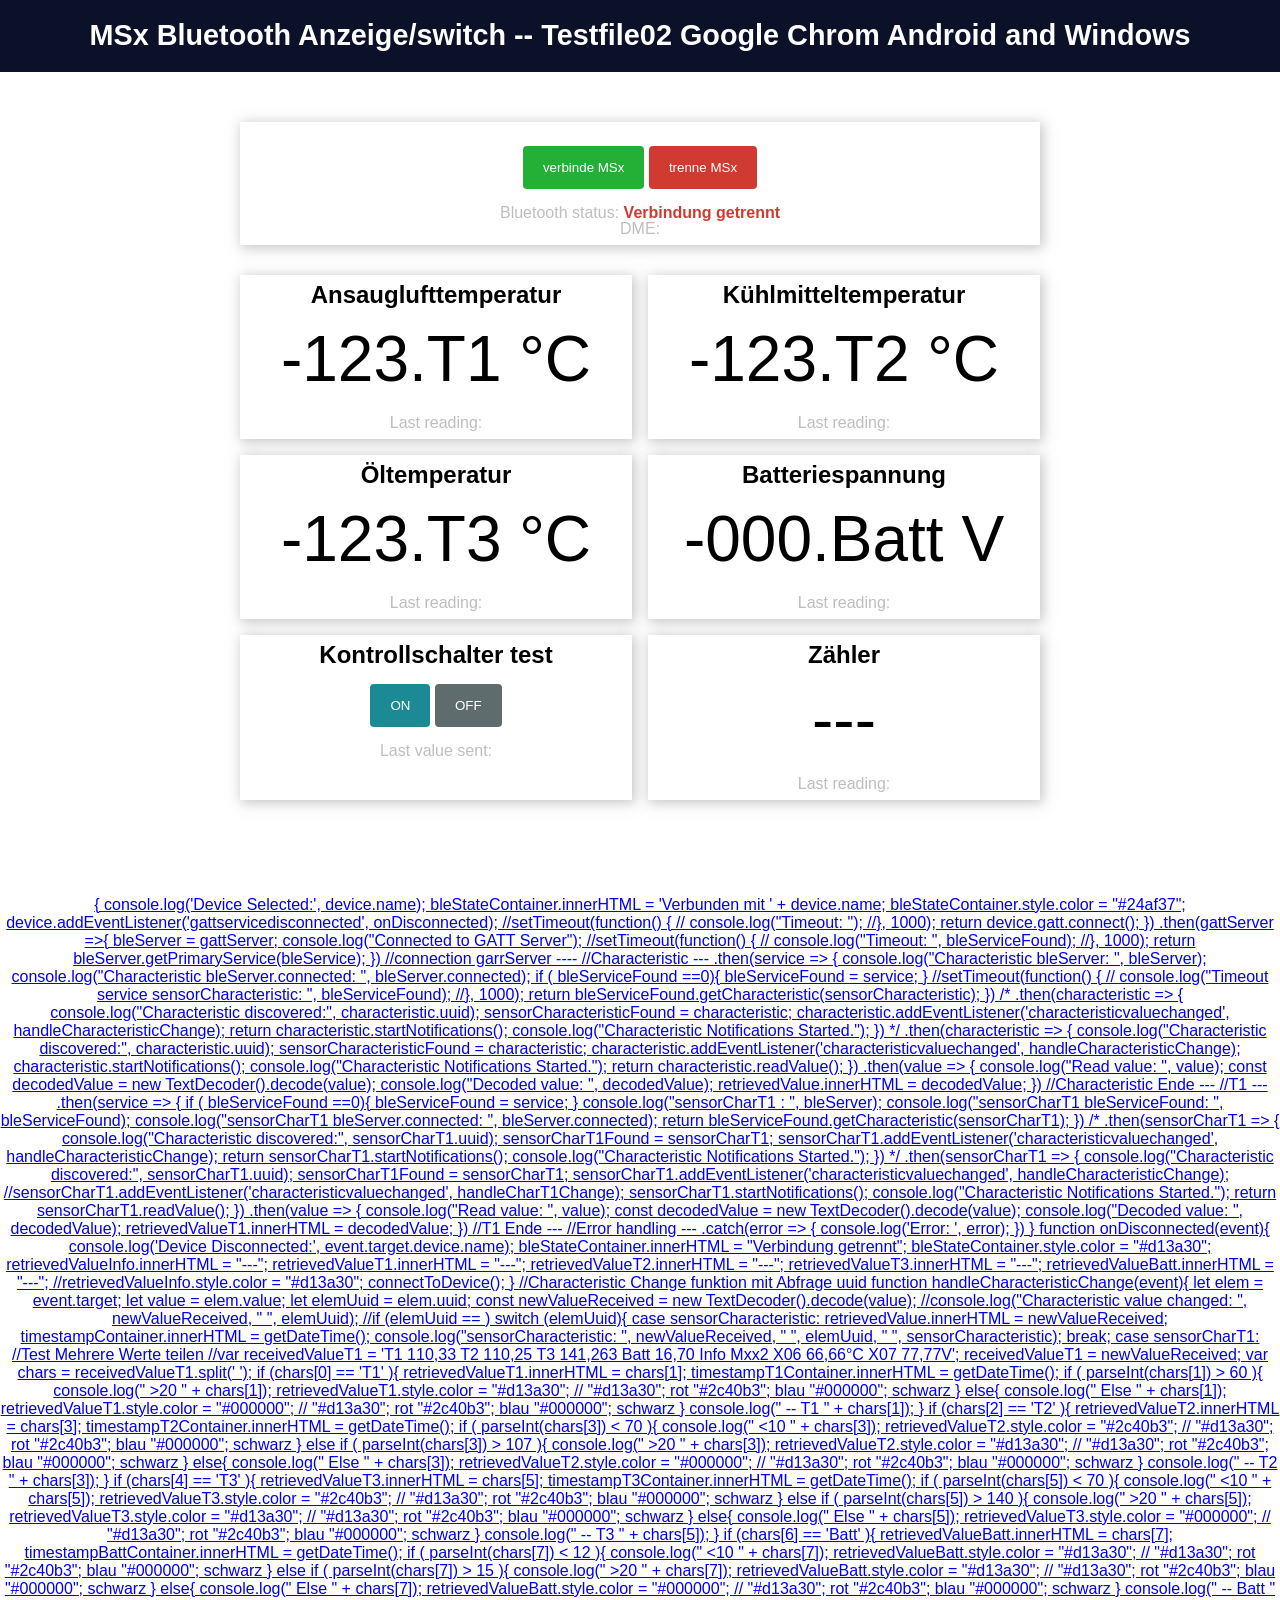
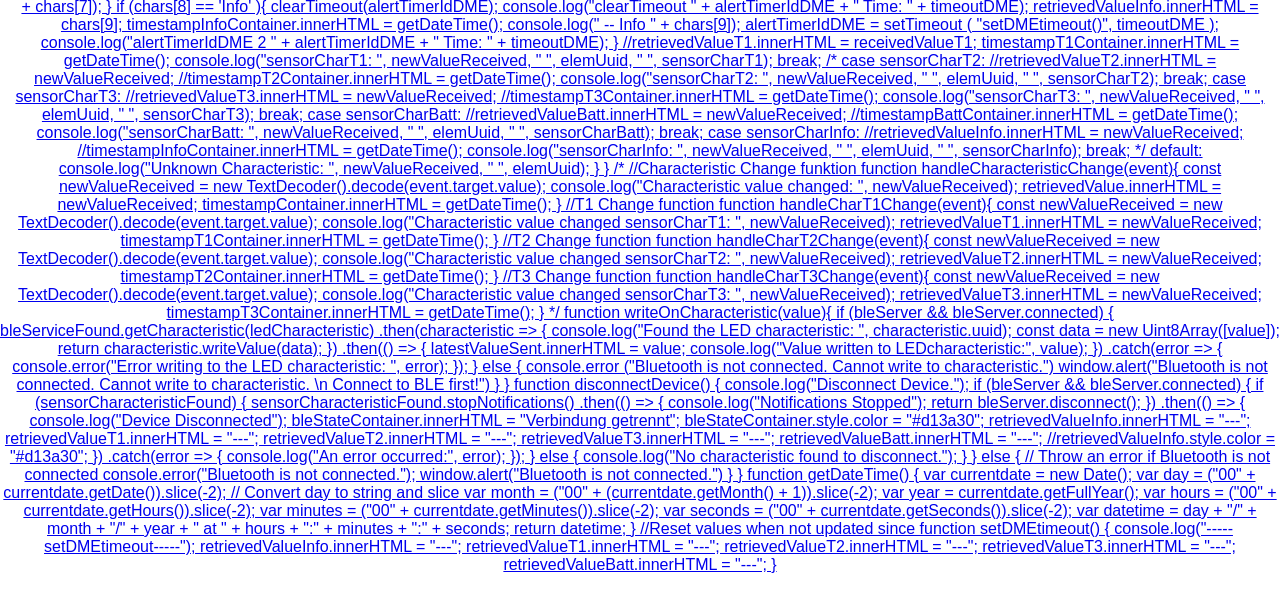
==== index.html @ 1e03f06a "Update index.html" ====
<!--
GitHub e36drift@web.de Testfile Google Chrom Android and Windows
-->

<!DOCTYPE html>
<html>
<head>
    <title>MSx Bluetooth Anzeige/switch -- Testfile02 Google Chrom Android and Windows</title>
    <meta name="viewport" content="width=device-width, initial-scale=1">
    <link rel="icon" type="image/png" href="favicon.ico">
    <link rel="stylesheet" type="text/css" href="style.css">
    <meta charset="UTF-8">
</head>
<body>
    <div class="topnav">
        <h1>MSx Bluetooth Anzeige/switch -- Testfile02 Google Chrom Android and Windows</h1>
    </div>
    <div class="content">
        <div class="card-grid">
            <div class="card">
                <p>
                    <button id="connectBleButton" class="connectButton"> verbinde MSx</button>
                    <button id="disconnectBleButton" class="disconnectButton"> trenne MSx</button>
                </p>
                <p class="gray-label">Bluetooth status: <strong><span id="bleState" style="color:#d13a30;">Verbindung getrennt</span></strong></p>
                <p class="gray-label">DME: <strong><span id="valueInfoContainer" style="color:#2c40b3;"></span> <span id="timestampInfo"></span></strong></p>            
            </div>
        </div>
        <div class="card-grid">
            <div class="card">
                <h2>Ansauglufttemperatur</h2>
                <p class="reading"><span id="valueT1Container">-123.T1</span> °C</p>
                <p class="gray-label">Last reading: <span id="timestampT1"></span></p>
            </div>

            <div class="card">
                <h2>Kühlmitteltemperatur</h2>
                <p class="reading"><span id="valueT2Container">-123.T2</span> °C</p>
                <p class="gray-label">Last reading: <span id="timestampT2"></span></p>
            </div>

            <div class="card">
                <h2>Öltemperatur</h2>
                <p class="reading"><span id="valueT3Container">-123.T3</span> °C</p>
                <p class="gray-label">Last reading: <span id="timestampT3"></span></p>
            </div>
            
            <div class="card">
                <h2>Batteriespannung</h2>
                <p class="reading"><span id="valueBattContainer">-000.Batt</span> V</p>
                <p class="gray-label">Last reading: <span id="timestampBatt"></span></p>
            </div>
            
            <div class="card">
                <h2>Kontrollschalter test</h2>
                <button id="onButton" class="onButton">ON</button>
                <button id="offButton" class="offButton">OFF</button>
                <p class="gray-label">Last value sent: <span id="valueSent"></span></p>
            </div>

            <div class="card">
                <h2>Zähler</h2>
                <p class="reading"><span id="valueContainer">---</span></p>
                <p class="gray-label">Last reading: <span id="timestamp"></span></p>
            </div>
        </div>
    </div>
    <div class="footer">
        <p><a href="https://hansdrift.github.io/MSxTest02/>Hans Drift MSx Bluetooth Anzeige/switch Testfile02 Google Chrom Android and Windows</a></p>
    </div>
</body>
<script>
    // DOM Elements
    const connectButton = document.getElementById('connectBleButton');
    const disconnectButton = document.getElementById('disconnectBleButton');
    const onButton = document.getElementById('onButton');
    const offButton = document.getElementById('offButton');
    const retrievedValue = document.getElementById('valueContainer');
    
    const retrievedValueT1 = document.getElementById('valueT1Container');
    const retrievedValueT2 = document.getElementById('valueT2Container');
    const retrievedValueT3 = document.getElementById('valueT3Container');
    const retrievedValueBatt = document.getElementById('valueBattContainer');
    const retrievedValueInfo = document.getElementById('valueInfoContainer');

    const latestValueSent = document.getElementById('valueSent');
    const bleStateContainer = document.getElementById('bleState');
    const timestampContainer = document.getElementById('timestamp');

    const timestampT1Container = document.getElementById('timestampT1');
    const timestampT2Container = document.getElementById('timestampT2');
    const timestampT3Container = document.getElementById('timestampT3');
    const timestampBattContainer = document.getElementById('timestampBatt');
    const timestampInfoContainer = document.getElementById('timestampInfo');

    /*
    31.07.2024 generiert unter:
    https://www.uuidgenerator.net/
    
    aefef71a-088f-4d64-8b0a-b7f850207df6
    4427bd07-29e9-470c-adab-f43d9c6f69b3
    754b92b1-9280-424c-a967-ef50cb01f85f
    c51f6137-e763-4617-9c0d-6227c6003080
    06e6e849-8e8c-4c5d-820f-fadea7a63e47
    20ae8631-5bf5-41e2-a4cc-835295bcc942
    0cf407a6-3a4d-4abf-b1c6-b478d6021234
    faf4416a-3741-4f09-b319-d817a50219b5
    
    a4e398e8-46a2-4bc1-9001-f251a475985e
    bb1393db-fc8f-4177-b98d-1557b1bbface
    */
    
    //Define BLE Device Specs
    var deviceName ='MSx';
    var bleService = 'aefef71a-088f-4d64-8b0a-b7f850207df6';
    var sensorCharacteristic= '4427bd07-29e9-470c-adab-f43d9c6f69b3';
    var ledCharacteristic = '754b92b1-9280-424c-a967-ef50cb01f85f';
    
    
    //Neu
    var sensorCharT1= 'c51f6137-e763-4617-9c0d-6227c6003080';
    var sensorCharT2= '06e6e849-8e8c-4c5d-820f-fadea7a63e47';
    var sensorCharT3= '20ae8631-5bf5-41e2-a4cc-835295bcc942';
    var sensorCharBatt= '0cf407a6-3a4d-4abf-b1c6-b478d6021234';
    var sensorCharInfo= 'faf4416a-3741-4f09-b319-d817a50219b5';


    //Global Variables to Handle Bluetooth
    var bleServer;
    //var bleServiceFound;
    var bleServiceFound = 0;
    var sensorCharacteristicFound;
	var timeoutDME = 10000; //timeout, if Characteristics not updates since 10000msek
    var alertTimerIdDME = 0; //timeout id
	
    //Neu
    var sensorCharT1Found;
    var sensorCharT2Found;
    var sensorCharT3Found;
    var sensorCharBattFound;
    var sensorCharInfoFound;

    //Received
    var receivedValueCharacteristic;
    var receivedValueT1;
    var receivedValueT2;
    var receivedValueT3;
    var receivedValueBatt;
    var receivedValueInfo;

    // Connect Button (search for BLE Devices only if BLE is available)
    connectButton.addEventListener('click', (event) => {
        if (isWebBluetoothEnabled()){
            connectToDevice();
        }
    });

    // Disconnect Button
    disconnectButton.addEventListener('click', disconnectDevice);

    // Write to the ESP32 LED Characteristic
    onButton.addEventListener('click', () => writeOnCharacteristic(1));
    offButton.addEventListener('click', () => writeOnCharacteristic(0));

    // Check if BLE is available in your Browser
    function isWebBluetoothEnabled() {
        if (!navigator.bluetooth) {
            console.log('Web Bluetooth API is not available in this browser!');
            bleStateContainer.innerHTML = "Web Bluetooth API is not available in this browser/device!";
            return false
        }
        console.log('Web Bluetooth API supported in this browser.');
        return true
    }

    // Connect to BLE Device and Enable Notifications
    function connectToDevice(){
        console.log('Initializing Bluetooth...');
        navigator.bluetooth.requestDevice({
            filters: [{name: deviceName}],
            optionalServices: [bleService]
        })
        .then(device => {
            console.log('Device Selected:', device.name);
            bleStateContainer.innerHTML = 'Verbunden mit ' + device.name;
            bleStateContainer.style.color = "#24af37";
            device.addEventListener('gattservicedisconnected', onDisconnected);
            //setTimeout(function() {
            //    console.log("Timeout: ");
            //}, 1000);
            return device.gatt.connect();
        })
        .then(gattServer =>{
            bleServer = gattServer;
            console.log("Connected to GATT Server");
            //setTimeout(function() {
            //    console.log("Timeout: ", bleServiceFound);
            //}, 1000);
            return bleServer.getPrimaryService(bleService);
        })
        //connection garrServer ----

        //Characteristic ---
        .then(service => {
            console.log("Characteristic bleServer: ", bleServer);
            console.log("Characteristic bleServer.connected: ", bleServer.connected);
            if ( bleServiceFound ==0){
                bleServiceFound = service;
            }
            //setTimeout(function() {
            //    console.log("Timeout service sensorCharacteristic: ", bleServiceFound);
            //}, 1000);
            return bleServiceFound.getCharacteristic(sensorCharacteristic);
        })

/*        .then(characteristic => {
            console.log("Characteristic discovered:", characteristic.uuid);
            sensorCharacteristicFound = characteristic;
            characteristic.addEventListener('characteristicvaluechanged', handleCharacteristicChange);
            return characteristic.startNotifications();
            console.log("Characteristic Notifications Started.");
        })
*/
        .then(characteristic => {
            console.log("Characteristic discovered:", characteristic.uuid);
            sensorCharacteristicFound = characteristic;
            characteristic.addEventListener('characteristicvaluechanged', handleCharacteristicChange);
            characteristic.startNotifications();
            console.log("Characteristic Notifications Started.");
            return characteristic.readValue();
        })
		
        .then(value => {
            console.log("Read value: ", value);
            const decodedValue = new TextDecoder().decode(value);
            console.log("Decoded value: ", decodedValue);
            retrievedValue.innerHTML = decodedValue;
        })
        //Characteristic Ende ---

        //T1 ---
        .then(service => {
            if ( bleServiceFound ==0){
                bleServiceFound = service;
            }
            console.log("sensorCharT1 : ", bleServer);
            console.log("sensorCharT1 bleServiceFound: ", bleServiceFound);
            console.log("sensorCharT1 bleServer.connected: ", bleServer.connected);
            return bleServiceFound.getCharacteristic(sensorCharT1);
        })

 /*       .then(sensorCharT1 => {
            console.log("Characteristic discovered:", sensorCharT1.uuid);
            sensorCharT1Found = sensorCharT1;
            sensorCharT1.addEventListener('characteristicvaluechanged', handleCharacteristicChange);
            return sensorCharT1.startNotifications();
            console.log("Characteristic Notifications Started.");

        })
*/		
        .then(sensorCharT1 => {
            console.log("Characteristic discovered:", sensorCharT1.uuid);
            sensorCharT1Found = sensorCharT1;
            sensorCharT1.addEventListener('characteristicvaluechanged', handleCharacteristicChange);
			//sensorCharT1.addEventListener('characteristicvaluechanged', handleCharT1Change);
            sensorCharT1.startNotifications();
            console.log("Characteristic Notifications Started.");
            return sensorCharT1.readValue();
        })

        .then(value => {
            console.log("Read value: ", value);
            const decodedValue = new TextDecoder().decode(value);
            console.log("Decoded value: ", decodedValue);
            retrievedValueT1.innerHTML = decodedValue;
        })
        //T1 Ende ---
            
        //Error handling ---
        .catch(error => {
            console.log('Error: ', error);
        })
    }

    function onDisconnected(event){
        console.log('Device Disconnected:', event.target.device.name);
        bleStateContainer.innerHTML = "Verbindung getrennt";
        bleStateContainer.style.color = "#d13a30";
        retrievedValueInfo.innerHTML = "---";
		retrievedValueT1.innerHTML = "---";
		retrievedValueT2.innerHTML = "---";
		retrievedValueT3.innerHTML = "---";
		retrievedValueBatt.innerHTML = "---";
        //retrievedValueInfo.style.color = "#d13a30";
        connectToDevice();
    }

    //Characteristic Change funktion mit Abfrage uuid
    function handleCharacteristicChange(event){
        let elem = event.target;
        let value = elem.value;
        let elemUuid = elem.uuid;
        const newValueReceived = new TextDecoder().decode(value);
        //console.log("Characteristic value changed: ", newValueReceived, " ", elemUuid);
        //if (elemUuid == )
        switch (elemUuid){

        case sensorCharacteristic:
            retrievedValue.innerHTML = newValueReceived;
            timestampContainer.innerHTML = getDateTime();
            console.log("sensorCharacteristic: ", newValueReceived, " ", elemUuid, " ", sensorCharacteristic);
            break;
        case sensorCharT1:
            //Test Mehrere Werte teilen
            //var receivedValueT1 = 'T1 110,33 T2 110,25 T3 141,263 Batt 16,70 Info Mxx2 X06 66,66°C X07 77,77V';
            receivedValueT1 = newValueReceived;
            var chars = receivedValueT1.split(' ');
              if (chars[0] == 'T1' ){
                  retrievedValueT1.innerHTML = chars[1];
				  timestampT1Container.innerHTML = getDateTime();
				  if ( parseInt(chars[1]) > 60 ){						
						console.log(" >20 " + chars[1]);
						retrievedValueT1.style.color = "#d13a30";    // "#d13a30"; rot  "#2c40b3"; blau "#000000"; schwarz
				  } else{
						console.log(" Else " + chars[1]);
						retrievedValueT1.style.color = "#000000";    // "#d13a30"; rot  "#2c40b3"; blau "#000000"; schwarz
				  }
                	console.log(" -- T1 " + chars[1]);                	
              }    
              if (chars[2] == 'T2' ){
                  retrievedValueT2.innerHTML = chars[3];
				  timestampT2Container.innerHTML = getDateTime();
				  if ( parseInt(chars[3]) < 70 ){
						console.log(" <10 " + chars[3]);
						retrievedValueT2.style.color = "#2c40b3";    // "#d13a30"; rot  "#2c40b3"; blau "#000000"; schwarz
				  } else if ( parseInt(chars[3]) > 107 ){						
						console.log(" >20 " + chars[3]);
						retrievedValueT2.style.color = "#d13a30";    // "#d13a30"; rot  "#2c40b3"; blau "#000000"; schwarz
				  } else{
						console.log(" Else " + chars[3]);
						retrievedValueT2.style.color = "#000000";    // "#d13a30"; rot  "#2c40b3"; blau "#000000"; schwarz
				  }
                	console.log(" -- T2 " + chars[3]);                	
              }
              if (chars[4] == 'T3' ){
                  retrievedValueT3.innerHTML = chars[5];
				  timestampT3Container.innerHTML = getDateTime();
				  if ( parseInt(chars[5]) < 70 ){
						console.log(" <10 " + chars[5]);
						retrievedValueT3.style.color = "#2c40b3";    // "#d13a30"; rot  "#2c40b3"; blau "#000000"; schwarz
				  } else if ( parseInt(chars[5]) > 140 ){						
						console.log(" >20 " + chars[5]);
						retrievedValueT3.style.color = "#d13a30";    // "#d13a30"; rot  "#2c40b3"; blau "#000000"; schwarz
				  } else{
						console.log(" Else " + chars[5]);
						retrievedValueT3.style.color = "#000000";    // "#d13a30"; rot  "#2c40b3"; blau "#000000"; schwarz
				  }
                	console.log(" -- T3 " + chars[5]);                	
              }
              if (chars[6] == 'Batt' ){
                  retrievedValueBatt.innerHTML = chars[7];
				  timestampBattContainer.innerHTML = getDateTime();
				  if ( parseInt(chars[7]) < 12 ){
						console.log(" <10 " + chars[7]);
						retrievedValueBatt.style.color = "#d13a30";    // "#d13a30"; rot  "#2c40b3"; blau "#000000"; schwarz
				  } else if ( parseInt(chars[7]) > 15 ){						
						console.log(" >20 " + chars[7]);
						retrievedValueBatt.style.color = "#d13a30";    // "#d13a30"; rot  "#2c40b3"; blau "#000000"; schwarz
				  } else{
						console.log(" Else " + chars[7]);
						retrievedValueBatt.style.color = "#000000";    // "#d13a30"; rot  "#2c40b3"; blau "#000000"; schwarz
				  }
                	console.log(" -- Batt " + chars[7]);                	
              } 
              if (chars[8] == 'Info' ){
 				  clearTimeout(alertTimerIdDME);
				  console.log("clearTimeout "  + alertTimerIdDME + " Time: " + timeoutDME);
				  retrievedValueInfo.innerHTML = chars[9];
				  timestampInfoContainer.innerHTML = getDateTime();
                  console.log(" -- Info " + chars[9]);
				  alertTimerIdDME = setTimeout ( "setDMEtimeout()", timeoutDME );
				  console.log("alertTimerIdDME 2 "  + alertTimerIdDME + " Time: " + timeoutDME);
              }          
            //retrievedValueT1.innerHTML = receivedValueT1;
            timestampT1Container.innerHTML = getDateTime();
            console.log("sensorCharT1: ", newValueReceived, " ", elemUuid, " ", sensorCharT1);
        break;
        /*
		case sensorCharT2:
            //retrievedValueT2.innerHTML = newValueReceived;
            //timestampT2Container.innerHTML = getDateTime();
            console.log("sensorCharT2: ", newValueReceived, " ", elemUuid, " ", sensorCharT2);
        break;
        case sensorCharT3:
            //retrievedValueT3.innerHTML = newValueReceived;
            //timestampT3Container.innerHTML = getDateTime();
            console.log("sensorCharT3: ", newValueReceived, " ", elemUuid, " ", sensorCharT3);
        break;
        case sensorCharBatt:
            //retrievedValueBatt.innerHTML = newValueReceived;
            //timestampBattContainer.innerHTML = getDateTime();
            console.log("sensorCharBatt: ", newValueReceived, " ", elemUuid, " ", sensorCharBatt);
        break;
        case sensorCharInfo:
            //retrievedValueInfo.innerHTML = newValueReceived;
            //timestampInfoContainer.innerHTML = getDateTime();
            console.log("sensorCharInfo: ", newValueReceived, " ", elemUuid, " ", sensorCharInfo);
        break;
		*/
        default:
            console.log("Unknown Characteristic: ", newValueReceived, " ", elemUuid);
        }
    } 

    /*
    //Characteristic Change funktion
    function handleCharacteristicChange(event){
        const newValueReceived = new TextDecoder().decode(event.target.value);
        console.log("Characteristic value changed: ", newValueReceived);
        retrievedValue.innerHTML = newValueReceived;
        timestampContainer.innerHTML = getDateTime();
    } 

    //T1 Change function
    function handleCharT1Change(event){
        const newValueReceived = new TextDecoder().decode(event.target.value);
        console.log("Characteristic value changed sensorCharT1: ", newValueReceived);
        retrievedValueT1.innerHTML = newValueReceived;
        timestampT1Container.innerHTML = getDateTime();
    } 

    //T2 Change function
    function handleCharT2Change(event){
        const newValueReceived = new TextDecoder().decode(event.target.value);
        console.log("Characteristic value changed sensorCharT2: ", newValueReceived);
        retrievedValueT2.innerHTML = newValueReceived;
        timestampT2Container.innerHTML = getDateTime();
    } 

    //T3 Change function
    function handleCharT3Change(event){
        const newValueReceived = new TextDecoder().decode(event.target.value);
        console.log("Characteristic value changed sensorCharT3: ", newValueReceived);
        retrievedValueT3.innerHTML = newValueReceived;
        timestampT3Container.innerHTML = getDateTime();
    } 
*/
    function writeOnCharacteristic(value){
        if (bleServer && bleServer.connected) {
            bleServiceFound.getCharacteristic(ledCharacteristic)
            .then(characteristic => {
                console.log("Found the LED characteristic: ", characteristic.uuid);
                const data = new Uint8Array([value]);
                return characteristic.writeValue(data);
            })
            .then(() => {
                latestValueSent.innerHTML = value;
                console.log("Value written to LEDcharacteristic:", value);
            })
            .catch(error => {
                console.error("Error writing to the LED characteristic: ", error);
            });
        } else {
            console.error ("Bluetooth is not connected. Cannot write to characteristic.")
            window.alert("Bluetooth is not connected. Cannot write to characteristic. \n Connect to BLE first!")
        }
    }

    function disconnectDevice() {
        console.log("Disconnect Device.");
        if (bleServer && bleServer.connected) {
            if (sensorCharacteristicFound) {
                sensorCharacteristicFound.stopNotifications()
                    .then(() => {
                        console.log("Notifications Stopped");
                        return bleServer.disconnect();
                    })
                    .then(() => {
                        console.log("Device Disconnected");
                        bleStateContainer.innerHTML = "Verbindung getrennt";
                        bleStateContainer.style.color = "#d13a30";
						retrievedValueInfo.innerHTML = "---";
						retrievedValueT1.innerHTML = "---";
						retrievedValueT2.innerHTML = "---";
						retrievedValueT3.innerHTML = "---";
						retrievedValueBatt.innerHTML = "---";
						//retrievedValueInfo.style.color = "#d13a30";
                    })
                    .catch(error => {
                        console.log("An error occurred:", error);
                    });
            } else {
                console.log("No characteristic found to disconnect.");
            }
        } else {
            // Throw an error if Bluetooth is not connected
            console.error("Bluetooth is not connected.");
            window.alert("Bluetooth is not connected.")
        }
    }

    function getDateTime() {
        var currentdate = new Date();
        var day = ("00" + currentdate.getDate()).slice(-2); // Convert day to string and slice
        var month = ("00" + (currentdate.getMonth() + 1)).slice(-2);
        var year = currentdate.getFullYear();
        var hours = ("00" + currentdate.getHours()).slice(-2);
        var minutes = ("00" + currentdate.getMinutes()).slice(-2);
        var seconds = ("00" + currentdate.getSeconds()).slice(-2);

        var datetime = day + "/" + month + "/" + year + " at " + hours + ":" + minutes + ":" + seconds;
        return datetime;
    }
	
	//Reset values when not updated since 
	function setDMEtimeout() {
		console.log("-----setDMEtimeout-----");
		retrievedValueInfo.innerHTML = "---";
		retrievedValueT1.innerHTML = "---";
		retrievedValueT2.innerHTML = "---";
		retrievedValueT3.innerHTML = "---";
		retrievedValueBatt.innerHTML = "---";
	}


</script>

</html>
---- style.css ----
html {
    font-family: Arial, Helvetica, sans-serif;
    display: inline-block;
    text-align: center;
}
h1 {
    font-size: 1.8rem;
    color: white;
}
.topnav {
    overflow: hidden;
    background-color: #0A1128;
}
body {
    margin: 0;
}
.content {
    padding: 50px;
}
.card-grid {
    max-width: 800px;
    margin: 0 auto;
    margin-bottom: 30px;
    display: grid;
    grid-gap: 1rem;
    line-height: 0.01;
    grid-template-columns: repeat(auto-fit, minmax(300px, 1fr));
}
.card {
    background-color: white;
    box-shadow: 2px 2px 12px 1px rgba(140,140,140,.5);
}
button {
    color: white;
    padding: 14px 20px;
    margin: 8px 0;
    border: none;
    cursor: pointer;
    border-radius: 4px;
}

.onButton{
    background-color: #1b8a94;
}

.offButton{
    background-color: #5f6c6d;
}

.connectButton{
    background-color: #24af37;
}

.disconnectButton{
    background-color: #d13a30;
}

.gray-label {
    color: #bebebe;
    line-height: 0.01;
    font-size: 1rem;
}

.reading {
    line-height: 0.0;
    font-size: 4rem;
}
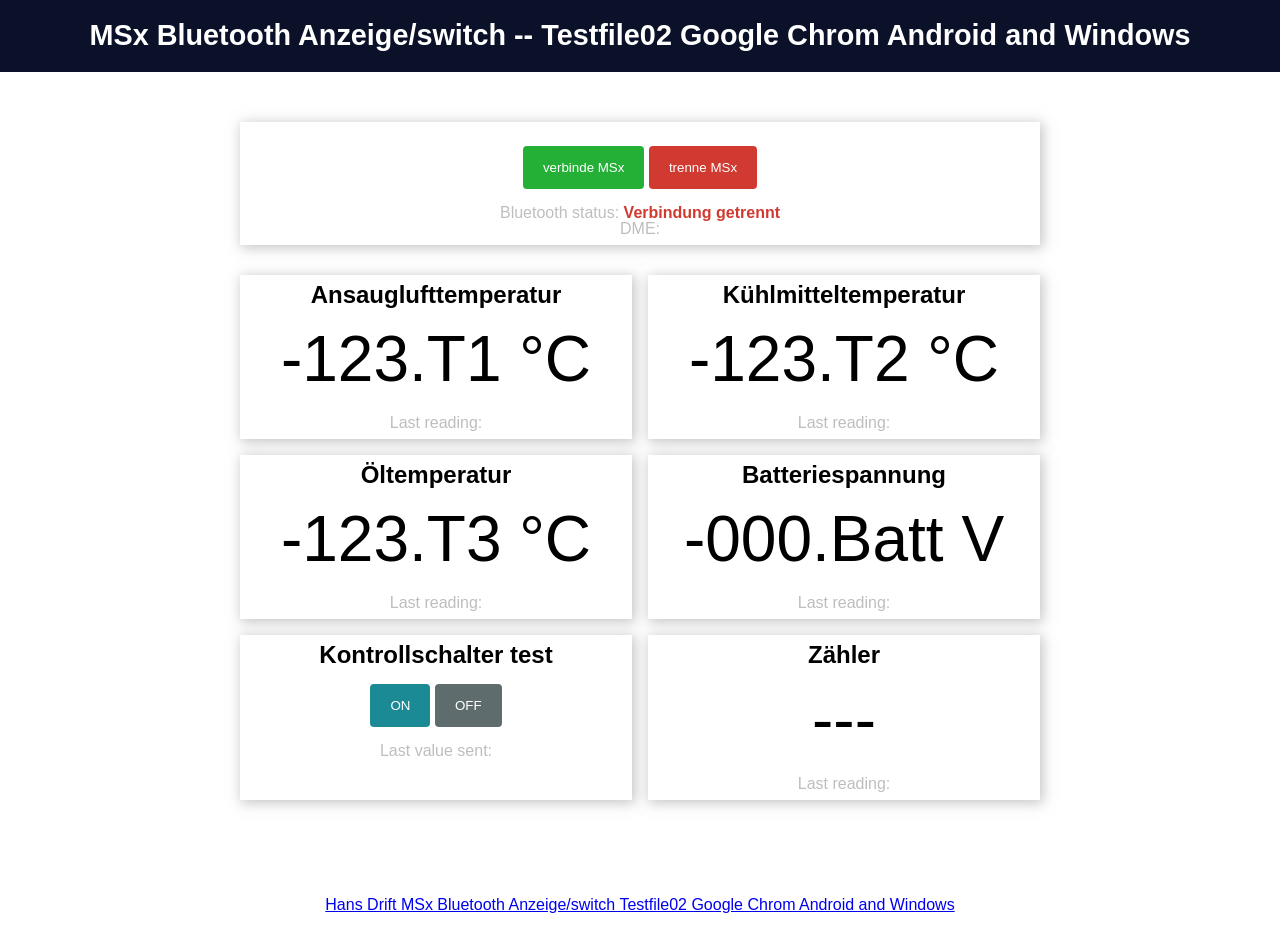
==== commit c59d0c1e: "Update index.html" ====
--- a/index.html
+++ b/index.html
@@ -66,7 +66,7 @@
         </div>
     </div>
     <div class="footer">
-        <p><a href="https://hansdrift.github.io/MSxTest02/>Hans Drift MSx Bluetooth Anzeige/switch Testfile02 Google Chrom Android and Windows</a></p>
+        <p><a href="https://hansdrift.github.io/MSxTest02/">Hans Drift MSx Bluetooth Anzeige/switch Testfile02 Google Chrom Android and Windows</a></p>
     </div>
 </body>
 <script>
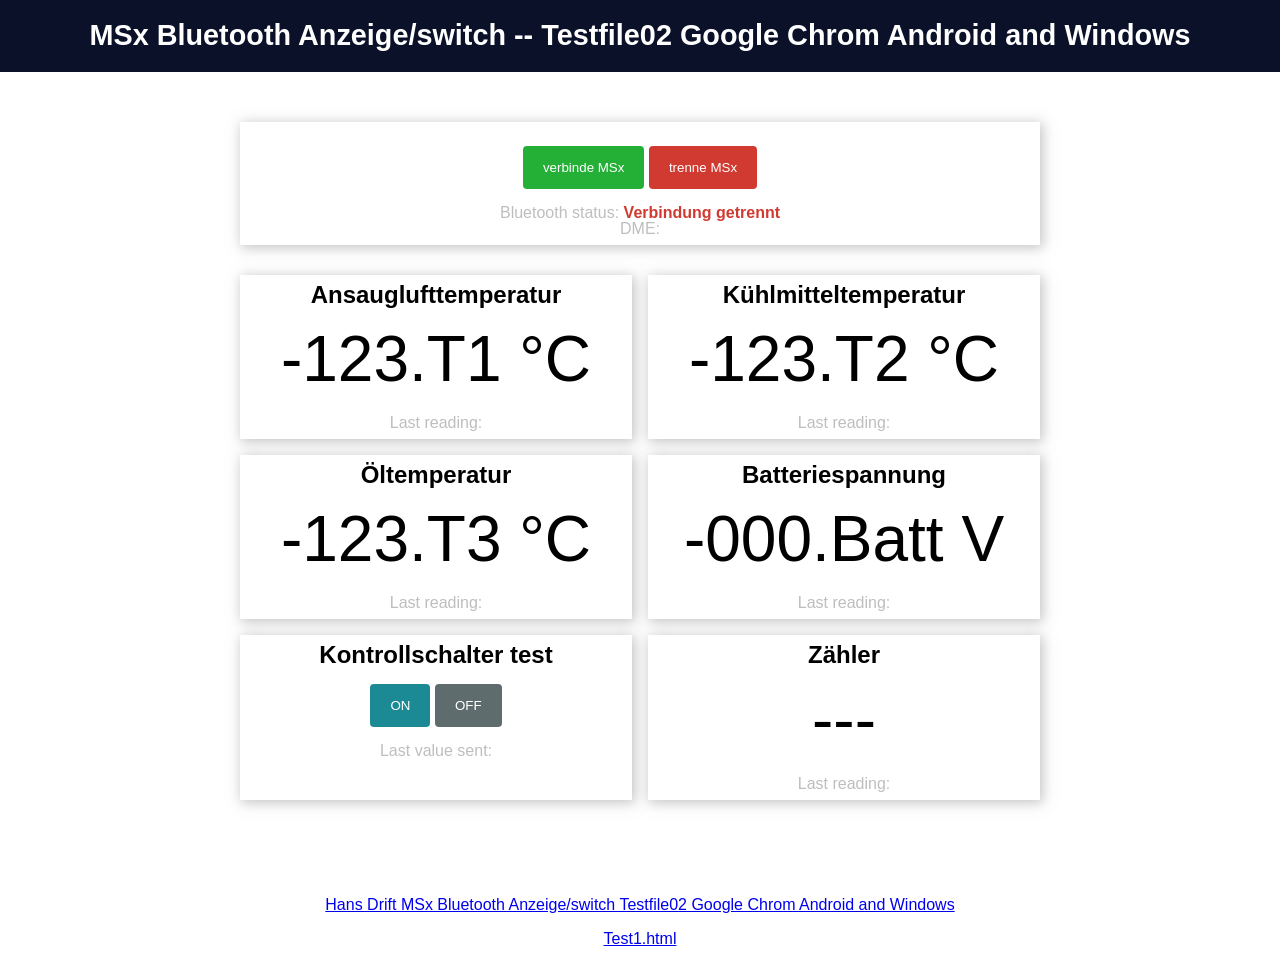
==== commit 1304426c: "Update index.html Link to Test1.html added" ====
--- a/index.html
+++ b/index.html
@@ -5,7 +5,7 @@
 <!DOCTYPE html>
 <html>
 <head>
-    <title>MSx Bluetooth Anzeige/switch -- Testfile02 Google Chrom Android and Windows</title>
+    <title>MSx Bluetooth Anzeige/switch -- 04a and S3z04a Testfile02 Google Chrom Android and Windows</title>
     <meta name="viewport" content="width=device-width, initial-scale=1">
     <link rel="icon" type="image/png" href="favicon.ico">
     <link rel="stylesheet" type="text/css" href="style.css">
@@ -67,6 +67,8 @@
     </div>
     <div class="footer">
         <p><a href="https://hansdrift.github.io/MSxTest02/">Hans Drift MSx Bluetooth Anzeige/switch Testfile02 Google Chrom Android and Windows</a></p>
+        <p><a href="https://hansdrift.github.io/MSxTest02/Test1.html">Test1.html</a></p>
+
     </div>
 </body>
 <script>
@@ -257,7 +259,7 @@
             console.log("Characteristic Notifications Started.");
 
         })
-*/		
+		
         .then(sensorCharT1 => {
             console.log("Characteristic discovered:", sensorCharT1.uuid);
             sensorCharT1Found = sensorCharT1;
@@ -275,7 +277,7 @@
             retrievedValueT1.innerHTML = decodedValue;
         })
         //T1 Ende ---
-            
+*/            
         //Error handling ---
         .catch(error => {
             console.log('Error: ', error);
@@ -306,15 +308,15 @@
         switch (elemUuid){
 
         case sensorCharacteristic:
-            retrievedValue.innerHTML = newValueReceived;
-            timestampContainer.innerHTML = getDateTime();
-            console.log("sensorCharacteristic: ", newValueReceived, " ", elemUuid, " ", sensorCharacteristic);
-            break;
-        case sensorCharT1:
+        //    retrievedValue.innerHTML = newValueReceived;
+        //    timestampContainer.innerHTML = getDateTime();
+        //    console.log("sensorCharacteristic: ", newValueReceived, " ", elemUuid, " ", sensorCharacteristic);
+        //    break;
+        //case sensorCharT1:
             //Test Mehrere Werte teilen
             //var receivedValueT1 = 'T1 110,33 T2 110,25 T3 141,263 Batt 16,70 Info Mxx2 X06 66,66°C X07 77,77V';
-            receivedValueT1 = newValueReceived;
-            var chars = receivedValueT1.split(' ');
+            receivedValue = newValueReceived;
+            var chars = receivedValue.split(' ');
               if (chars[0] == 'T1' ){
                   retrievedValueT1.innerHTML = chars[1];
 				  timestampT1Container.innerHTML = getDateTime();
@@ -381,6 +383,15 @@
 				  alertTimerIdDME = setTimeout ( "setDMEtimeout()", timeoutDME );
 				  console.log("alertTimerIdDME 2 "  + alertTimerIdDME + " Time: " + timeoutDME);
               }          
+              if (chars[10] == 'Value' ){
+ 				  clearTimeout(alertTimerIdDME);
+				  console.log("clearTimeout "  + alertTimerIdDME + " Time: " + timeoutDME);
+				  retrievedValue.innerHTML = chars[11];
+				  timestampContainer.innerHTML = getDateTime();
+                  console.log(" -- Value " + chars[11]);
+				  alertTimerIdDME = setTimeout ( "setDMEtimeout()", timeoutDME );
+				  console.log("alertTimerIdDME 2 "  + alertTimerIdDME + " Time: " + timeoutDME);
+              } 
             //retrievedValueT1.innerHTML = receivedValueT1;
             timestampT1Container.innerHTML = getDateTime();
             console.log("sensorCharT1: ", newValueReceived, " ", elemUuid, " ", sensorCharT1);
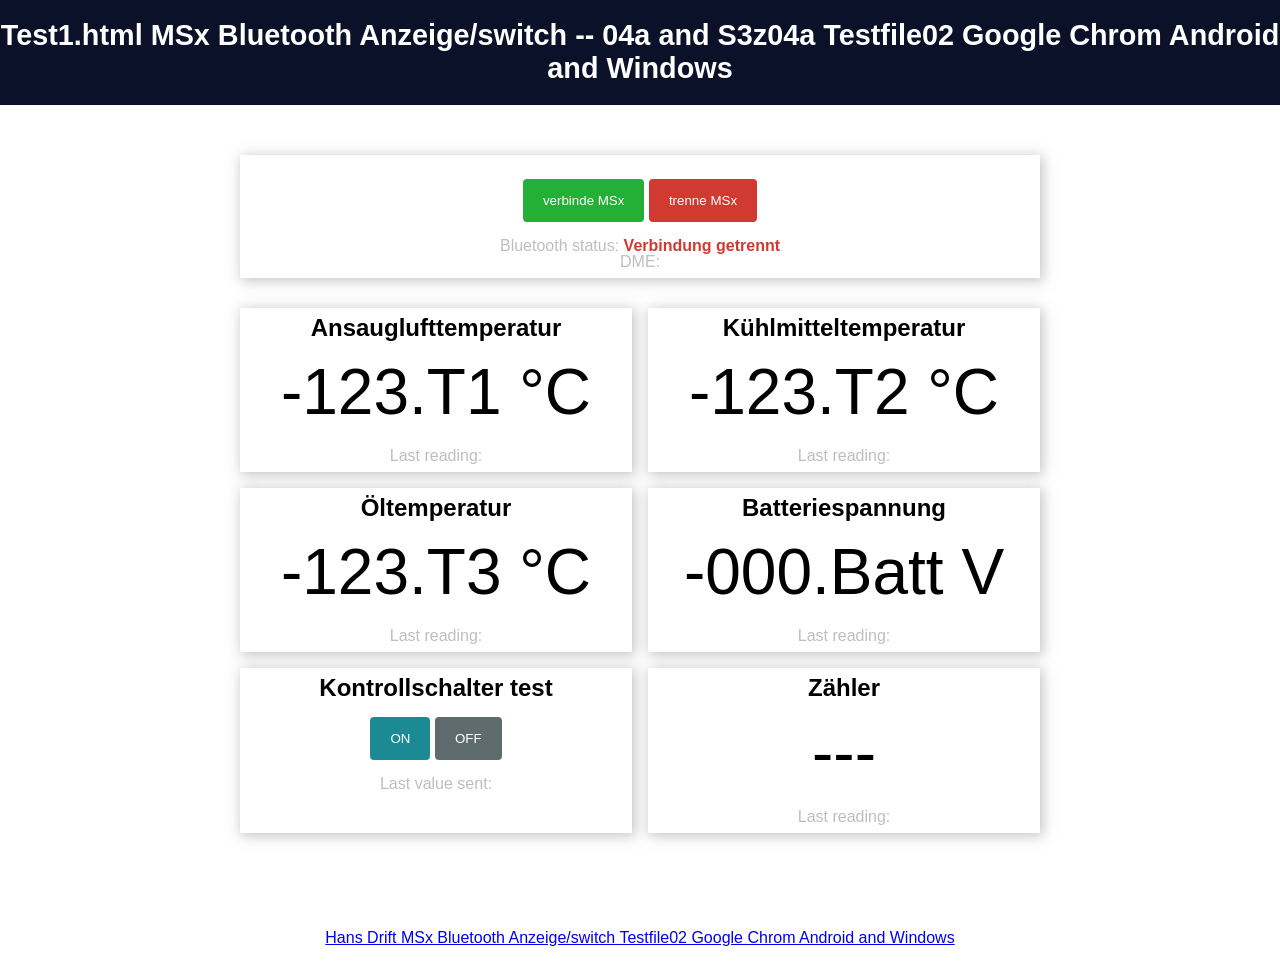
==== commit da723466: "Update index.html" ====
--- a/index.html
+++ b/index.html
@@ -1,11 +1,13 @@
+
 <!--
 GitHub e36drift@web.de Testfile Google Chrom Android and Windows
+Test1.html
 -->
 
 <!DOCTYPE html>
 <html>
 <head>
-    <title>MSx Bluetooth Anzeige/switch -- 04a and S3z04a Testfile02 Google Chrom Android and Windows</title>
+    <title>Test1.html MSx Bluetooth Anzeige/switch -- 04a and S3z04a Testfile02 Google Chrom Android and Windows</title>
     <meta name="viewport" content="width=device-width, initial-scale=1">
     <link rel="icon" type="image/png" href="favicon.ico">
     <link rel="stylesheet" type="text/css" href="style.css">
@@ -13,7 +15,7 @@
 </head>
 <body>
     <div class="topnav">
-        <h1>MSx Bluetooth Anzeige/switch -- Testfile02 Google Chrom Android and Windows</h1>
+        <h1>Test1.html MSx Bluetooth Anzeige/switch -- 04a and S3z04a Testfile02 Google Chrom Android and Windows</h1>
     </div>
     <div class="content">
         <div class="card-grid">
@@ -67,8 +69,6 @@
     </div>
     <div class="footer">
         <p><a href="https://hansdrift.github.io/MSxTest02/">Hans Drift MSx Bluetooth Anzeige/switch Testfile02 Google Chrom Android and Windows</a></p>
-        <p><a href="https://hansdrift.github.io/MSxTest02/Test1.html">Test1.html</a></p>
-
     </div>
 </body>
 <script>
@@ -114,6 +114,7 @@
     
     //Define BLE Device Specs
     var deviceName ='MSx';
+	var deviceA;
     var bleService = 'aefef71a-088f-4d64-8b0a-b7f850207df6';
     var sensorCharacteristic= '4427bd07-29e9-470c-adab-f43d9c6f69b3';
     var ledCharacteristic = '754b92b1-9280-424c-a967-ef50cb01f85f';
@@ -152,8 +153,9 @@
 
     // Connect Button (search for BLE Devices only if BLE is available)
     connectButton.addEventListener('click', (event) => {
-        if (isWebBluetoothEnabled()){
-            connectToDevice();
+        //Prüfung zum Test deaktiviert
+	if (isWebBluetoothEnabled()){
+            connectToDevice(deviceA);
         }
     });
 
@@ -176,116 +178,100 @@
     }
 
     // Connect to BLE Device and Enable Notifications
-    function connectToDevice(){
+    async function connectToDevice(device){
         console.log('Initializing Bluetooth...');
-        navigator.bluetooth.requestDevice({
-            filters: [{name: deviceName}],
-            optionalServices: [bleService]
-        })
-        .then(device => {
-            console.log('Device Selected:', device.name);
-            bleStateContainer.innerHTML = 'Verbunden mit ' + device.name;
-            bleStateContainer.style.color = "#24af37";
-            device.addEventListener('gattservicedisconnected', onDisconnected);
-            //setTimeout(function() {
-            //    console.log("Timeout: ");
-            //}, 1000);
-            return device.gatt.connect();
-        })
-        .then(gattServer =>{
-            bleServer = gattServer;
-            console.log("Connected to GATT Server");
-            //setTimeout(function() {
-            //    console.log("Timeout: ", bleServiceFound);
-            //}, 1000);
-            return bleServer.getPrimaryService(bleService);
-        })
-        //connection garrServer ----
-
-        //Characteristic ---
-        .then(service => {
-            console.log("Characteristic bleServer: ", bleServer);
-            console.log("Characteristic bleServer.connected: ", bleServer.connected);
-            if ( bleServiceFound ==0){
-                bleServiceFound = service;
-            }
-            //setTimeout(function() {
-            //    console.log("Timeout service sensorCharacteristic: ", bleServiceFound);
-            //}, 1000);
-            return bleServiceFound.getCharacteristic(sensorCharacteristic);
-        })
-
-/*        .then(characteristic => {
-            console.log("Characteristic discovered:", characteristic.uuid);
-            sensorCharacteristicFound = characteristic;
-            characteristic.addEventListener('characteristicvaluechanged', handleCharacteristicChange);
-            return characteristic.startNotifications();
-            console.log("Characteristic Notifications Started.");
-        })
-*/
-        .then(characteristic => {
-            console.log("Characteristic discovered:", characteristic.uuid);
+        //Hier einfach connect() als Testaufruf ohne BLE
+		//connect();
+		//---
+		try {
+			console.log('device = navigator.bluetooth.requestDevice');			
+			device = await navigator.bluetooth.requestDevice({
+			//const device = await navigator.bluetooth.requestDevice({
+				filters: [{name: deviceName}],
+				optionalServices: [bleService]
+			})
+				console.log('Device Selected: ', device.name);
+				bleStateContainer.innerHTML = 'Verbunden mit ' + device.name;
+				bleStateContainer.style.color = "#24af37";
+				device.addEventListener('gattservicedisconnected', onDisconnected);
+				console.log("Nach gattservicedisconnected()");
+				deviceA = device; //Setze deviceA auf verbundenes Bluetooth Gerät
+				connectGatt(device);
+		}
+        catch(error) {
+            console.log('Error connectToDevice: ', error);
+			//setTimeout(function() {
+				// Code, der erst nach 2 Sekunden ausgeführt wird
+				//alert('Warten! 3Sek. ');
+				//console.log('Warte 3Sek. ');
+			//}, 3000);
+			//console.log('connectToDevice(): ', deviceA);
+			//connectToDevice(deviceA);
+        }
+		
+    }
+	async function connectGatt(device){
+		console.log('connectGatt()', device);
+		try {
+			const server = await device.gatt.connect()
+			console.log('server: ', server);
+			const service = await server.getPrimaryService(bleService);
+			console.log('service: ', service);
+            console.log("Characteristic bleServer: ", server);
+            console.log("Characteristic bleServer.connected: ", server.connected);
+			const characteristic = await service.getCharacteristic(sensorCharacteristic);
+			console.log('characteristic: ', characteristic);
+            console.log("Characteristic uuid discovered: ", characteristic.uuid);
             sensorCharacteristicFound = characteristic;
             characteristic.addEventListener('characteristicvaluechanged', handleCharacteristicChange);
             characteristic.startNotifications();
             console.log("Characteristic Notifications Started.");
-            return characteristic.readValue();
-        })
-		
-        .then(value => {
-            console.log("Read value: ", value);
+            const value = await characteristic.readValue();
+            console.log("value: ", value);
             const decodedValue = new TextDecoder().decode(value);
             console.log("Decoded value: ", decodedValue);
-            retrievedValue.innerHTML = decodedValue;
-        })
-        //Characteristic Ende ---
-
-        //T1 ---
-        .then(service => {
-            if ( bleServiceFound ==0){
-                bleServiceFound = service;
-            }
-            console.log("sensorCharT1 : ", bleServer);
-            console.log("sensorCharT1 bleServiceFound: ", bleServiceFound);
-            console.log("sensorCharT1 bleServer.connected: ", bleServer.connected);
-            return bleServiceFound.getCharacteristic(sensorCharT1);
-        })
-
- /*       .then(sensorCharT1 => {
-            console.log("Characteristic discovered:", sensorCharT1.uuid);
-            sensorCharT1Found = sensorCharT1;
-            sensorCharT1.addEventListener('characteristicvaluechanged', handleCharacteristicChange);
-            return sensorCharT1.startNotifications();
-            console.log("Characteristic Notifications Started.");
-
-        })
-		
-        .then(sensorCharT1 => {
-            console.log("Characteristic discovered:", sensorCharT1.uuid);
-            sensorCharT1Found = sensorCharT1;
-            sensorCharT1.addEventListener('characteristicvaluechanged', handleCharacteristicChange);
-			//sensorCharT1.addEventListener('characteristicvaluechanged', handleCharT1Change);
-            sensorCharT1.startNotifications();
-            console.log("Characteristic Notifications Started.");
-            return sensorCharT1.readValue();
-        })
-
-        .then(value => {
-            console.log("Read value: ", value);
-            const decodedValue = new TextDecoder().decode(value);
-            console.log("Decoded value: ", decodedValue);
-            retrievedValueT1.innerHTML = decodedValue;
-        })
-        //T1 Ende ---
-*/            
-        //Error handling ---
-        .catch(error => {
-            console.log('Error: ', error);
-        })
-    }
-
+            //Im Zähler Datenmüll vermeiden
+			//retrievedValue.innerHTML = decodedValue;
+		}
+        catch(error) {
+            console.log('connectGatt(): ', error);
+			setTimeout(function() {
+				// Code, der erst nach 2 Sekunden ausgeführt wird
+				//alert('Warten! 3Sek. ');
+				console.log('Warte 3Sek. ');
+				console.log('connectGatt(): ', deviceA);
+				connectGatt(deviceA);
+			}, 3000);
+			console.log('connectGatt() nach setTimeout: ', deviceA);
+			//connectGatt(deviceA);
+        }
+    }
+/* //Aktuell nicht genutzt	
+function exponentialBackoff(max, delay, toTry, success, fail) {
+  toTry().then(result => success(result))
+  .catch(_ => {
+    if (max === 0) {
+      return fail();
+    }
+    time('Retrying in ' + delay + 's... (' + max + ' tries left)');
+    setTimeout(function() {
+      exponentialBackoff(--max, delay, toTry, success, fail); //ohne *2 Immer längere Wartezeit
+	  //exponentialBackoff(--max, delay * 2, toTry, success, fail); //*2 Immer längere Wartezeit
+    }, delay * 1000);
+  });
+}
+
+function time(text) {
+  //
+	console.log('[' + new Date().toJSON().substr(11, 8) + '] ' + text);
+	//log('[' + new Date().toJSON().substr(11, 8) + '] ' + text);
+}
+
+*/
+// Reconnect Test Ende --------------------------------
+	
     function onDisconnected(event){
-        console.log('Device Disconnected:', event.target.device.name);
+        console.log('----------------------------onDisconnected -- Device Disconnected:', event.target.device.name);
         bleStateContainer.innerHTML = "Verbindung getrennt";
         bleStateContainer.style.color = "#d13a30";
         retrievedValueInfo.innerHTML = "---";
@@ -294,7 +280,10 @@
 		retrievedValueT3.innerHTML = "---";
 		retrievedValueBatt.innerHTML = "---";
         //retrievedValueInfo.style.color = "#d13a30";
-        connectToDevice();
+        //Ab connect() starten (Kein Auswahlfenster)
+	    //connect();
+	    connectGatt(deviceA);
+		//connectToDevice();
     }
 
     //Characteristic Change funktion mit Abfrage uuid
@@ -303,8 +292,6 @@
         let value = elem.value;
         let elemUuid = elem.uuid;
         const newValueReceived = new TextDecoder().decode(value);
-        //console.log("Characteristic value changed: ", newValueReceived, " ", elemUuid);
-        //if (elemUuid == )
         switch (elemUuid){
 
         case sensorCharacteristic:
@@ -392,70 +379,15 @@
 				  alertTimerIdDME = setTimeout ( "setDMEtimeout()", timeoutDME );
 				  console.log("alertTimerIdDME 2 "  + alertTimerIdDME + " Time: " + timeoutDME);
               } 
-            //retrievedValueT1.innerHTML = receivedValueT1;
             timestampT1Container.innerHTML = getDateTime();
             console.log("sensorCharT1: ", newValueReceived, " ", elemUuid, " ", sensorCharT1);
         break;
-        /*
-		case sensorCharT2:
-            //retrievedValueT2.innerHTML = newValueReceived;
-            //timestampT2Container.innerHTML = getDateTime();
-            console.log("sensorCharT2: ", newValueReceived, " ", elemUuid, " ", sensorCharT2);
-        break;
-        case sensorCharT3:
-            //retrievedValueT3.innerHTML = newValueReceived;
-            //timestampT3Container.innerHTML = getDateTime();
-            console.log("sensorCharT3: ", newValueReceived, " ", elemUuid, " ", sensorCharT3);
-        break;
-        case sensorCharBatt:
-            //retrievedValueBatt.innerHTML = newValueReceived;
-            //timestampBattContainer.innerHTML = getDateTime();
-            console.log("sensorCharBatt: ", newValueReceived, " ", elemUuid, " ", sensorCharBatt);
-        break;
-        case sensorCharInfo:
-            //retrievedValueInfo.innerHTML = newValueReceived;
-            //timestampInfoContainer.innerHTML = getDateTime();
-            console.log("sensorCharInfo: ", newValueReceived, " ", elemUuid, " ", sensorCharInfo);
-        break;
-		*/
+
         default:
             console.log("Unknown Characteristic: ", newValueReceived, " ", elemUuid);
         }
     } 
 
-    /*
-    //Characteristic Change funktion
-    function handleCharacteristicChange(event){
-        const newValueReceived = new TextDecoder().decode(event.target.value);
-        console.log("Characteristic value changed: ", newValueReceived);
-        retrievedValue.innerHTML = newValueReceived;
-        timestampContainer.innerHTML = getDateTime();
-    } 
-
-    //T1 Change function
-    function handleCharT1Change(event){
-        const newValueReceived = new TextDecoder().decode(event.target.value);
-        console.log("Characteristic value changed sensorCharT1: ", newValueReceived);
-        retrievedValueT1.innerHTML = newValueReceived;
-        timestampT1Container.innerHTML = getDateTime();
-    } 
-
-    //T2 Change function
-    function handleCharT2Change(event){
-        const newValueReceived = new TextDecoder().decode(event.target.value);
-        console.log("Characteristic value changed sensorCharT2: ", newValueReceived);
-        retrievedValueT2.innerHTML = newValueReceived;
-        timestampT2Container.innerHTML = getDateTime();
-    } 
-
-    //T3 Change function
-    function handleCharT3Change(event){
-        const newValueReceived = new TextDecoder().decode(event.target.value);
-        console.log("Characteristic value changed sensorCharT3: ", newValueReceived);
-        retrievedValueT3.innerHTML = newValueReceived;
-        timestampT3Container.innerHTML = getDateTime();
-    } 
-*/
     function writeOnCharacteristic(value){
         if (bleServer && bleServer.connected) {
             bleServiceFound.getCharacteristic(ledCharacteristic)
@@ -531,6 +463,9 @@
 		retrievedValueT2.innerHTML = "---";
 		retrievedValueT3.innerHTML = "---";
 		retrievedValueBatt.innerHTML = "---";
+		console.log("connectGatt ", deviceA);
+		connectGatt(deviceA);
+		//connectToDevice();
 	}
 
 
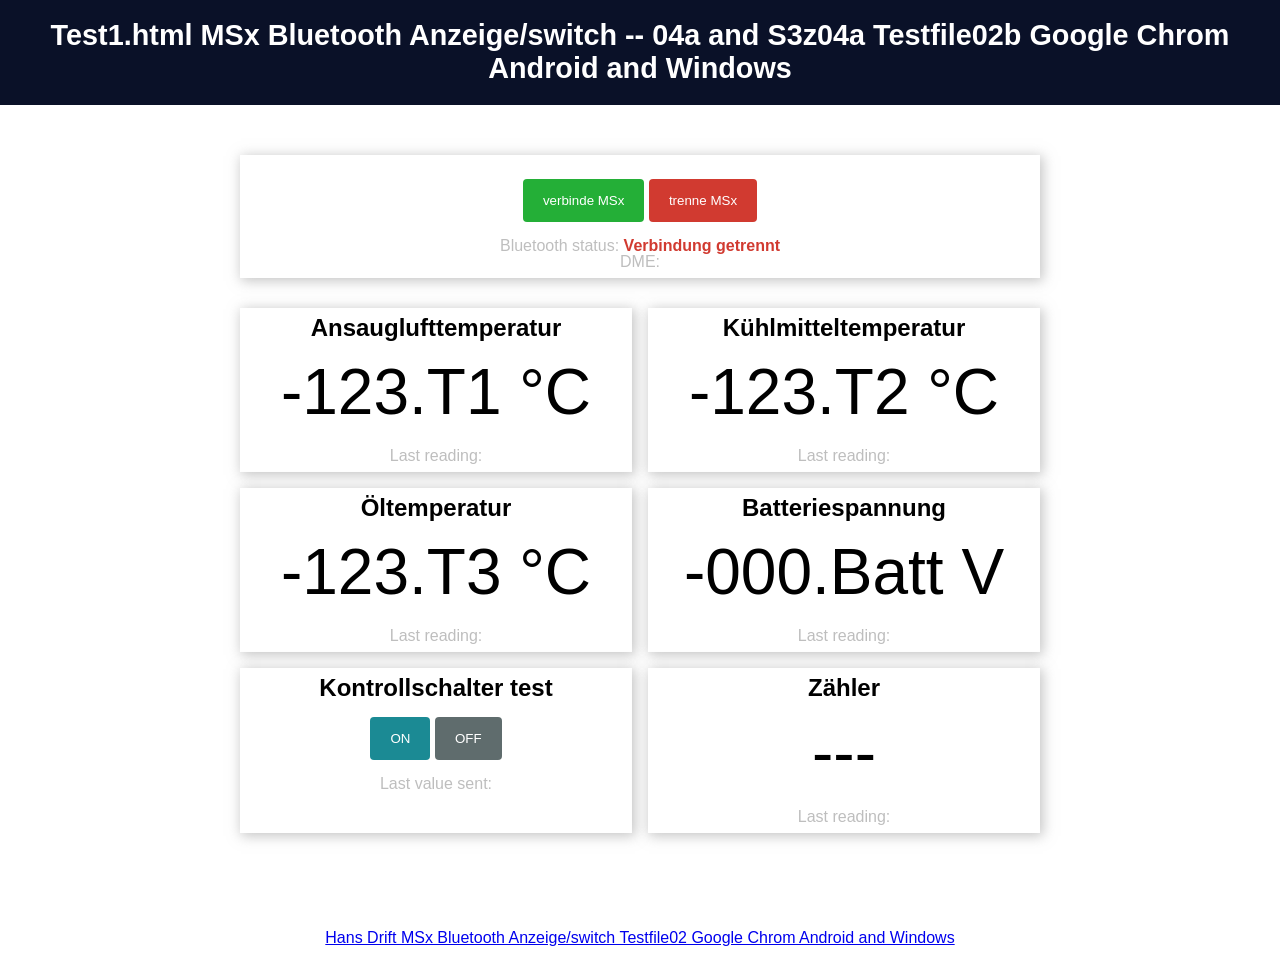
==== commit 4f390bc6: "Update index.html" ====
--- a/index.html
+++ b/index.html
@@ -7,7 +7,7 @@
 <!DOCTYPE html>
 <html>
 <head>
-    <title>Test1.html MSx Bluetooth Anzeige/switch -- 04a and S3z04a Testfile02 Google Chrom Android and Windows</title>
+    <title>Test1.html MSx Bluetooth Anzeige/switch -- 04a and S3z04a Testfile02b Google Chrom Android and Windows</title>
     <meta name="viewport" content="width=device-width, initial-scale=1">
     <link rel="icon" type="image/png" href="favicon.ico">
     <link rel="stylesheet" type="text/css" href="style.css">
@@ -15,7 +15,7 @@
 </head>
 <body>
     <div class="topnav">
-        <h1>Test1.html MSx Bluetooth Anzeige/switch -- 04a and S3z04a Testfile02 Google Chrom Android and Windows</h1>
+        <h1>Test1.html MSx Bluetooth Anzeige/switch -- 04a and S3z04a Testfile02b Google Chrom Android and Windows</h1>
     </div>
     <div class="content">
         <div class="card-grid">
@@ -213,8 +213,9 @@
 	async function connectGatt(device){
 		console.log('connectGatt()', device);
 		try {
-			const server = await device.gatt.connect()
-			console.log('server: ', server);
+			const server = await device.gatt.connect();
+			bleServer = server;
+            console.log('server: ', server);
 			const service = await server.getPrimaryService(bleService);
 			console.log('service: ', service);
             console.log("Characteristic bleServer: ", server);
